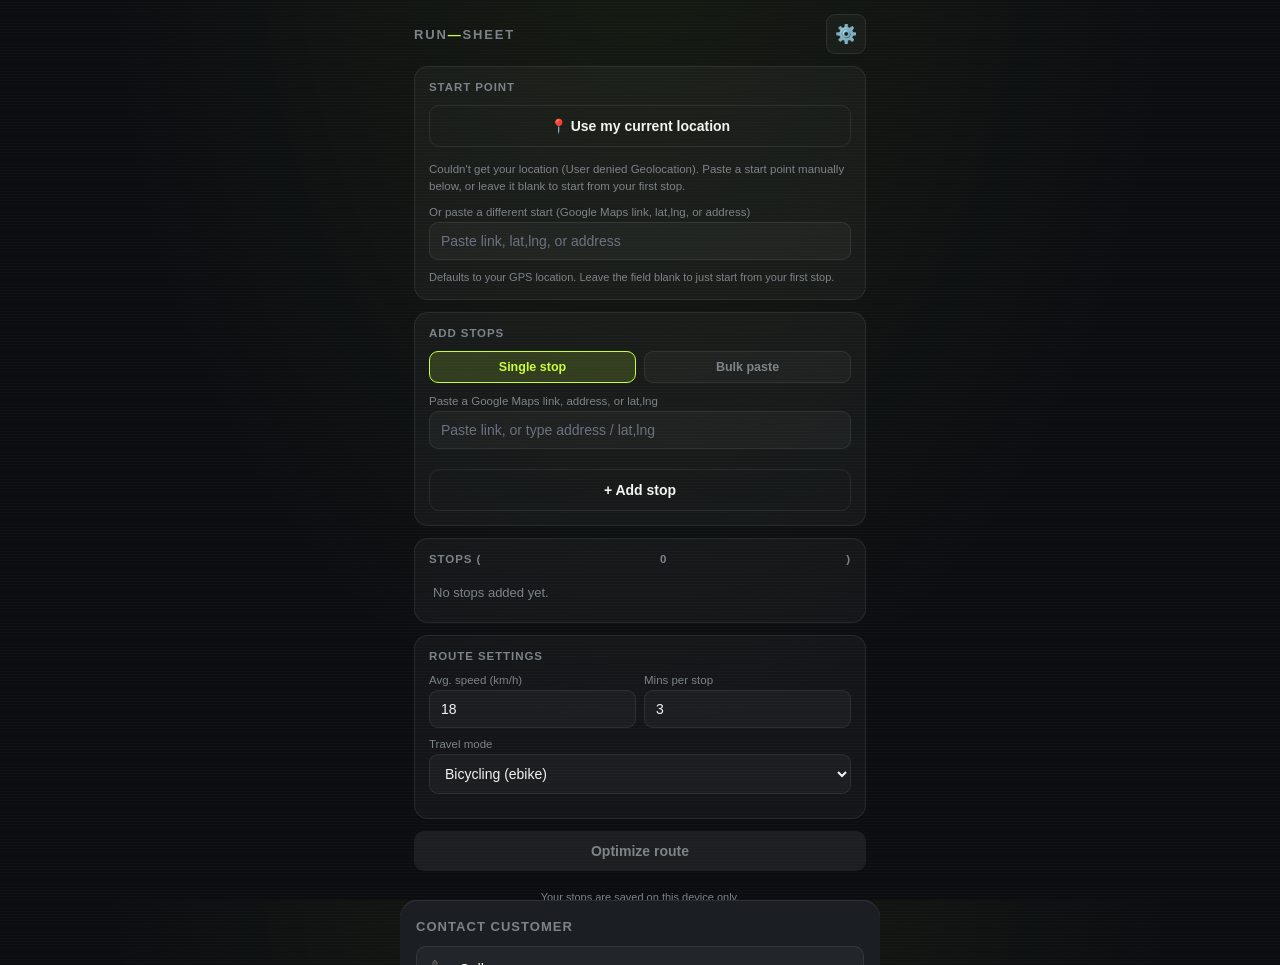
==== index.html @ f0cbb8ed "Runsheet PWA: courier route optimizer with HUD and mascot" ====
<!DOCTYPE html>
<html lang="en">
<head>
<meta charset="UTF-8">
<meta name="viewport" content="width=device-width, initial-scale=1, viewport-fit=cover, maximum-scale=1">
<meta name="mobile-web-app-capable" content="yes">
<meta name="apple-mobile-web-app-capable" content="yes">
<meta name="apple-mobile-web-app-status-bar-style" content="black-translucent">
<meta name="theme-color" content="#0B0D10">
<meta name="description" content="One-stop-at-a-time route app for a solo courier.">
<link rel="manifest" href="manifest.json">
<link rel="icon" href="icons/icon.svg" type="image/svg+xml">
<link rel="apple-touch-icon" href="icons/icon.svg">
<link rel="stylesheet" href="css/style.css">
<title>Runsheet</title>
</head>
<body>
<div id="app">

  <!-- =================== SETUP VIEW =================== -->
  <div id="setupView">
    <div class="topbar">
      <div class="wordmark">RUN<b>—</b>SHEET</div>
      <div class="top-icons">
        <button class="icon-btn" id="settingsBtn" title="Settings">⚙️</button>
      </div>
    </div>

    <div class="card">
      <h2>Start point</h2>
      <button class="btn btn-ghost" id="gpsBtn" style="margin-bottom:8px;">📍 Use my current location</button>
      <div id="depotGpsStatus"></div>
      <div class="field" style="margin-top:10px;">
        <label>Or paste a different start (Google Maps link, lat,lng, or address)</label>
        <input type="text" id="depotInput" placeholder="Paste link, lat,lng, or address" autocomplete="off">
      </div>
      <div id="depotDetectStatus"></div>
      <div class="hint">Defaults to your GPS location. Leave the field blank to just start from your first stop.</div>
    </div>

    <div class="card">
      <h2>Add stops</h2>
      <div class="mode-toggle">
        <button class="active" id="modeSingleBtn">Single stop</button>
        <button id="modeBulkBtn">Bulk paste</button>
      </div>

      <div id="singleAddWrap">
        <div class="field">
          <label>Paste a Google Maps link, address, or lat,lng</label>
          <input type="text" id="stopInput" placeholder="Paste link, or type address / lat,lng" autocomplete="off">
        </div>
        <div id="stopDetectStatus"></div>
        <div class="field" id="nameFieldWrap" style="display:none;">
          <label>Label</label>
          <input type="text" id="nameInput" placeholder="e.g. Kfar Saba — Herzl 12">
        </div>
        <div class="field" id="extraFieldsWrap" style="display:none;">
          <label>Delivery notes (optional)</label>
          <input type="text" id="notesInput" placeholder="e.g. Gate code #4471">
          <div class="row" style="margin-top:8px;">
            <div><label>Phone (optional)</label><input type="tel" id="phoneInput" placeholder="05x-xxxxxxx"></div>
            <div><label>COD amount (optional)</label><input type="number" id="codInput" placeholder="₪"></div>
          </div>
        </div>
        <button class="btn btn-ghost" id="addBtn" style="margin-top:10px;" disabled>+ Add stop</button>
      </div>

      <div id="bulkAddWrap" style="display:none;">
        <div class="field">
          <label>Paste one stop per line — links, addresses, and lat,lng can be mixed</label>
          <textarea id="bulkInput" placeholder="Kfar Saba, Herzl 12&#10;32.1847, 34.8709&#10;https://maps.google.com/..."></textarea>
        </div>
        <button class="btn btn-ghost" id="bulkParseBtn">Parse &amp; add all</button>
        <div id="bulkStatus" class="hint"></div>
      </div>
    </div>

    <div class="card">
      <h2>Stops (<span id="stopCountLabel">0</span>)</h2>
      <ul class="stop-list" id="stopList"></ul>
    </div>

    <div class="card">
      <h2>Route settings</h2>
      <div class="row">
        <div class="field"><label>Avg. speed (km/h)</label><input type="number" id="speedInput" min="1"></div>
        <div class="field"><label>Mins per stop</label><input type="number" id="dwellInput" min="0"></div>
      </div>
      <div class="field">
        <label>Travel mode</label>
        <select id="modeInput">
          <option value="bicycling">Bicycling (ebike)</option>
          <option value="driving">Driving</option>
          <option value="walking">Walking</option>
        </select>
      </div>
    </div>

    <button class="btn btn-primary" id="optimizeBtn" disabled>Optimize route</button>
    <div id="optimizeStatus" class="hint" style="text-align:center;"></div>

    <div id="resultsWrap"></div>

    <button class="btn btn-teal" id="startRouteBtn" style="margin-top:6px; display:none;">▶ Start route</button>

    <div class="footer-note">Your stops are saved on this device only.<br><b>To install:</b> open this page in Chrome on your phone → menu ⋮ → "Add to Home screen."</div>
  </div>

  <!-- =================== HUD VIEW =================== -->
  <div id="hudView" style="display:none;">
    <div class="topbar">
      <div class="wordmark">RUN<b>—</b>SHEET</div>
      <div class="top-icons">
        <button class="icon-btn" id="backToSetupBtn" title="Back to stop list">☰</button>
        <button class="icon-btn" id="sunToggle" title="Sunlight mode">☀️</button>
        <button class="icon-btn" id="undoIconBtn" title="Undo" style="opacity:0.35;" disabled>↩︎</button>
      </div>
    </div>

    <div class="stat-strip">
      <span>Today: <b id="statKm">0.0 km</b></span>
      <span>Delivered: <b id="statDone">0</b></span>
      <span class="earnings-toggle" id="earningsToggle">💰 tap for earnings</span>
    </div>

    <div class="ring-wrap">
      <svg viewBox="0 0 100 100"><circle class="ring-track" cx="50" cy="50" r="44"></circle><circle class="ring-fill" id="ringFill" cx="50" cy="50" r="44" stroke-dasharray="276.5" stroke-dashoffset="276.5"></circle></svg>
      <div class="ring-center"><div class="ring-num" id="ringNum">1</div><div class="ring-sub" id="ringSub">of 6</div></div>
    </div>

    <div class="stop-card" id="stopCard">
      <div class="swipe-hint right" id="swipeRight"></div>
      <div class="swipe-hint left" id="swipeLeft"></div>
      <div class="stop-eyebrow" id="stopEyebrow">NEXT STOP</div>
      <div class="stop-name" id="stopName">—</div>
      <div class="stop-notes" id="stopNotes"></div>
      <div id="codBadgeWrap"></div>
      <button class="price-chip" id="priceChip">💰 ₪<span id="priceVal">0</span> <span class="edit-hint">tap to edit</span></button>
      <div class="chips"><div class="chip">📍 <b id="chipDist">—</b></div><div class="chip">⏱ <b id="chipEta">—</b></div></div>

      <button class="btn btn-nav" id="navBtn" style="width:100%; margin-top:12px; flex-direction:row; gap:6px; padding:14px; display:flex; align-items:center; justify-content:center; border:none; border-radius:14px; font-weight:700; cursor:pointer;"><span class="icon">↗</span>Navigate</button>

      <div class="mini-actions" id="miniActions" style="margin-top:10px;"></div>

      <button class="mini-btn photo-btn" id="photoBtn" style="width:100%; margin-top:8px; flex-direction:row; gap:6px;">
        <span class="ic">📷</span><span id="photoLabel">Add delivery photo</span>
      </button>
      <input type="file" accept="image/*" capture="environment" id="photoInput" style="display:none;">

      <div class="actions">
        <button class="btn action-btn btn-nav" id="doneBtn"><span class="icon">✓</span>Done</button>
        <button class="btn action-btn btn-fail" id="failBtn"><span class="icon">⚠</span>Issue</button>
      </div>
    </div>

    <div class="undo-strip"><button class="undo-btn" id="undoBtn">↩ Undo last action</button></div>

    <div class="mascot-wrap" id="mascotWrap">
      <div class="nameplate">RUNSHEET <span id="mascotLevel">lv-1</span><div class="hp-bar"><div class="hp-fill" id="mascotHpFill" style="width:0%;"></div></div></div>
      <div class="mascot-msg" id="mascotMsg"></div>
      <div class="mascot-char" id="mascotCharWrap">
        <svg class="mascot-svg" viewBox="0 0 140 90" width="108" height="70">
          <g class="mascot-body idle" id="mascotBody">
            <ellipse cx="60" cy="76" rx="26" ry="4" fill="rgba(0,0,0,0.35)"></ellipse>
            <path d="M42 40 L36 72 L84 72 L78 40 Q60 34 42 40 Z" fill="var(--hi)" stroke="rgba(0,0,0,0.15)"></path>
            <path d="M60 34 L78 40 L84 72 L60 72 Z" fill="#000" opacity="0.38"></path>
            <path d="M48 38 L44 52 L76 52 L72 38 Q60 33 48 38 Z" fill="#3E4A3A"></path>
            <path d="M60 33 L72 38 L76 52 L60 52 Z" fill="#000" opacity="0.4"></path>
            <rect x="42" y="51" width="36" height="6" rx="2" fill="#6B4226"></rect>
            <rect x="56" y="51" width="8" height="6" rx="1.5" fill="#8a5a34"></rect>
            <rect x="30" y="42" width="10" height="16" rx="4" fill="#2E332F"></rect>
            <rect x="80" y="42" width="10" height="16" rx="4" fill="#2E332F"></rect>
            <circle cx="35" cy="60" r="4.5" fill="#E8B692"></circle>
            <circle cx="85" cy="60" r="4.5" fill="#E8B692"></circle>
            <rect x="55" y="33" width="10" height="9" fill="#E8B692"></rect>
            <circle cx="60" cy="24" r="16" fill="#E8B692"></circle>
            <path d="M60 8 A16 16 0 0 1 60 40 Z" fill="#000" opacity="0.35"></path>
            <path d="M42 22 Q40 7 60 6.5 Q80 7 78 22 L78 34 Q74 25 70 34 L70 25 Q60 29 50 25 L50 34 Q46 25 42 34 Z" fill="#B5591F"></path>
            <path d="M60 6.5 Q80 7 78 22 L78 34 Q74 25 70 34 L70 25 Q60 29 60 27 Z" fill="#000" opacity="0.4"></path>
            <path d="M48 13 Q60 9 72 13 L70 17 Q60 14 50 17 Z" fill="#B5591F"></path>
            <path d="M43 12 Q60 -2 77 12 L74 17 Q60 8 46 17 Z" fill="#3E4A3A" stroke="#2A332C" stroke-width="0.5"></path>
            <path d="M60 -2 Q77 12 74 17 L60 8 Z" fill="#000" opacity="0.42"></path>
            <path d="M60 20 L69 19 L69 27 L60 26 Z" fill="#1A1A1A"></path>
            <rect x="59" y="20" width="12" height="2" fill="#1A1A1A" transform="rotate(-4 59 20)"></rect>
            <circle cx="54" cy="24" r="2.2" fill="#2A2A2A"></circle>
            <path id="mascotMouth" d="M53 31 Q60 35 67 31" stroke="#8a4a3a" stroke-width="2" fill="none" stroke-linecap="round"></path>
          </g>
          <g class="scythe" id="scytheGroup">
            <line x1="85" y1="65" x2="102" y2="12" stroke="#3E2A1A" stroke-width="3" stroke-linecap="round"></line>
            <line x1="85" y1="65" x2="102" y2="12" stroke="#5A3E26" stroke-width="1.2" stroke-linecap="round"></line>
            <path d="M102 12 Q132 2 126 30 Q120 44 104 34 Q96 29 98 20 Q99 15 102 12 Z" fill="#C7CFD3" stroke="#5C6469" stroke-width="1.2"></path>
            <path d="M104 34 Q120 44 126 30 Q129 20 122 10" fill="none" stroke="#8A9299" stroke-width="1"></path>
            <circle cx="101" cy="15" r="2.6" fill="#8a1f1f" stroke="#5c1313" stroke-width="0.8"></circle>
          </g>
          <g class="enemy" id="enemyGroup">
            <ellipse cx="114" cy="66" rx="10" ry="3" fill="rgba(0,0,0,0.3)"></ellipse>
            <circle cx="114" cy="56" r="10" fill="#5A7D4B"></circle>
            <path d="M107 49 L110 44 L112 50 Z" fill="#5A7D4B"></path>
            <path d="M116 50 L120 44 L118 51 Z" fill="#5A7D4B"></path>
            <circle cx="111" cy="55" r="1.6" fill="#1A1A1A" id="enemyEye1"></circle>
            <circle cx="117" cy="55" r="1.6" fill="#1A1A1A" id="enemyEye2"></circle>
            <path d="M110 60 Q114 58 118 60" stroke="#1A1A1A" stroke-width="1.4" fill="none" stroke-linecap="round" id="enemyMouth"></path>
            <g id="enemyXEyes" style="opacity:0;">
              <line x1="108.5" y1="53" x2="112.5" y2="57" stroke="#1A1A1A" stroke-width="1.3"></line>
              <line x1="112.5" y1="53" x2="108.5" y2="57" stroke="#1A1A1A" stroke-width="1.3"></line>
              <line x1="114.5" y1="53" x2="118.5" y2="57" stroke="#1A1A1A" stroke-width="1.3"></line>
              <line x1="118.5" y1="53" x2="114.5" y2="57" stroke="#1A1A1A" stroke-width="1.3"></line>
            </g>
          </g>
        </svg>
      </div>
    </div>

    <div class="done-screen" id="doneScreen">
      <div class="big">🏁 Route complete</div>
      <div class="sub" id="doneSub"></div>
      <button class="btn btn-primary" id="newRouteBtn">Start a new route</button>
    </div>

    <div class="upnext" id="upnextWrap"><div class="upnext-head">Up next</div><div class="upnext-list" id="upnextList"></div></div>
    <div class="attention" id="attentionWrap" style="display:none;"><div class="attention-head">⚠ Needs attention</div><div id="attentionList"></div></div>
  </div>

</div>

<!-- ============ shared bottom sheets ============ -->
<div class="sheet-overlay" id="sheetOverlay"></div>

<div class="sheet" id="settingsSheet">
  <h3>Settings</h3>
  <div class="field">
    <label>OpenRouteService API key</label>
    <input type="password" id="orsKeyInput" placeholder="Paste your ORS API key" autocomplete="off">
    <div class="hint">Stored only in this browser (localStorage) — never uploaded anywhere by this app. Needed for address geocoding, route optimization, and accurate distances/ETAs. Without it, the app falls back to link/lat,lng parsing and straight-line estimates. Get a free key at openrouteservice.org.</div>
  </div>
  <div class="field">
    <label>Navigate button opens</label>
    <select id="navAppInput"><option value="google">Google Maps</option><option value="waze">Waze</option></select>
  </div>
  <div class="field">
    <label>Skip reasons (comma-separated)</label>
    <input type="text" id="reasonsInput" placeholder="No answer, Wrong address, Refused, Gate locked">
  </div>
  <button class="sheet-save" id="settingsSaveBtn">Save settings</button>
  <button class="reason-opt" id="clearAllBtn" style="color:var(--coral);">Clear all stops &amp; route data</button>
  <button class="sheet-cancel" id="settingsCancelBtn">Close</button>
</div>

<div class="sheet" id="stopEditSheet">
  <h3>Edit stop</h3>
  <div class="field"><label>Label</label><input type="text" id="editNameInput"></div>
  <div class="field"><label>Delivery notes</label><input type="text" id="editNotesInput" placeholder="e.g. Gate code #4471"></div>
  <div class="row">
    <div class="field"><label>Phone</label><input type="tel" id="editPhoneInput" placeholder="05x-xxxxxxx"></div>
    <div class="field"><label>COD amount</label><input type="number" id="editCodInput" placeholder="₪"></div>
  </div>
  <button class="sheet-save" id="editStopSaveBtn">Save</button>
  <button class="reason-opt" id="editStopDeleteBtn" style="color:var(--coral);">Remove this stop</button>
  <button class="sheet-cancel" id="editStopCancelBtn">Cancel</button>
</div>

<div class="sheet" id="priceSheet">
  <h3>Price for this delivery</h3>
  <input type="number" class="price-input" id="priceInputField" inputmode="decimal">
  <button class="sheet-save" id="priceSave">Save — applies to future stops too</button>
  <button class="sheet-cancel" id="priceCancel">Cancel</button>
</div>

<div class="sheet" id="reasonSheet">
  <h3>What happened at this stop?</h3>
  <div id="reasonOptsWrap"></div>
  <button class="sheet-cancel" id="sheetCancel">Cancel</button>
</div>

<div class="sheet" id="contactSheet">
  <h3 id="contactSheetTitle">Contact customer</h3>
  <a class="contact-opt" id="contactCall" href="tel:"><span>📞</span> Call</a>
  <button class="contact-opt" id="contactWhatsapp"><span>💬</span> Message on WhatsApp</button>
  <button class="sheet-cancel" id="contactCancel">Cancel</button>
</div>

<script src="js/storage.js"></script>
<script src="js/geo.js"></script>
<script src="js/optimizer.js"></script>
<script src="js/setup.js"></script>
<script src="js/hud.js"></script>
<script src="js/app.js"></script>
</body>
</html>
---- css/style.css ----
:root{
  --bg:#0B0D10; --panel:rgba(255,255,255,0.035); --panel-line:rgba(255,255,255,0.08);
  --panel-solid:#1B1F24;
  --hi:#C6FF3D; --hi-dim:rgba(198,255,61,0.15); --teal:#3DE0C8; --coral:#FF6B5C;
  --amber:#FFB020; --text:#F2F4F0; --text-dim:#7C8389;
}
body.sun{
  --bg:#F4F1E8; --panel:#FFFFFF; --panel-line:#D8D3C4; --panel-solid:#FFFFFF;
  --text:#15170F; --text-dim:#54594A; --hi:#5C8A00; --teal:#0E7D68; --coral:#C23B2E; --amber:#B5730A;
}
*{box-sizing:border-box; -webkit-tap-highlight-color:transparent;}
html,body{height:100%;}
body{
  margin:0; background:var(--bg); color:var(--text);
  font-family:-apple-system,BlinkMacSystemFont,'Segoe UI',Roboto,sans-serif;
  -webkit-font-smoothing:antialiased;
  background-image:
    radial-gradient(ellipse at 50% -10%, rgba(198,255,61,0.06), transparent 60%),
    repeating-linear-gradient(0deg, rgba(255,255,255,0.015) 0px, rgba(255,255,255,0.015) 1px, transparent 1px, transparent 3px);
  transition:background .25s,color .25s;
}
body.sun{ background-image:none; }
#app{max-width:480px; margin:0 auto; padding:14px 14px 40px; min-height:100dvh;}
.mono{font-variant-numeric:tabular-nums; font-family:'SFMono-Regular',Menlo,Consolas,monospace;}

/* ---------- shared topbar ---------- */
.topbar{display:flex; justify-content:space-between; align-items:center; margin-bottom:12px;}
.wordmark{font-size:13px; font-weight:700; letter-spacing:.14em; color:var(--text-dim);}
.wordmark b{color:var(--hi);}
.top-icons{display:flex; gap:8px;}
.icon-btn{
  width:40px; height:40px; border-radius:9px; border:1px solid var(--panel-line); background:var(--panel);
  display:flex; align-items:center; justify-content:center; font-size:18px; cursor:pointer; color:var(--text);
}
.icon-btn.active{background:var(--hi-dim); border-color:var(--hi); color:var(--hi);}

/* ---------- setup view: cards / forms ---------- */
.card{
  background:var(--panel); border:1px solid var(--panel-line); border-radius:14px;
  padding:14px; margin-bottom:12px;
}
.card h2{
  font-size:11.5px; font-weight:700; text-transform:uppercase; letter-spacing:.08em;
  color:var(--text-dim); margin:0 0 12px; display:flex; justify-content:space-between; align-items:center;
}
.card h2 .h2-note{text-transform:none; font-weight:400; color:var(--text-dim); font-size:11px;}
label{display:block; font-size:11.5px; color:var(--text-dim); margin-bottom:4px;}
input[type=text],input[type=number],input[type=tel],input[type=password],textarea,select{
  width:100%; background:rgba(128,128,128,0.08); border:1px solid var(--panel-line);
  color:var(--text); border-radius:9px; padding:10px 11px; font-size:14px;
  font-family:inherit;
}
textarea{resize:vertical; min-height:80px; line-height:1.5;}
input:focus,select:focus,textarea:focus{outline:none; border-color:var(--hi);}
input::placeholder,textarea::placeholder{color:#6b7280;}
.row{display:flex; gap:8px;}
.row > div{flex:1;}
.field{margin-bottom:10px;}
.hint{font-size:11px; color:var(--text-dim); margin-top:5px; line-height:1.45;}
.err-text{font-size:11.5px; color:var(--coral); margin-top:5px;}
.ok-text{font-size:12px; color:var(--teal); margin-top:6px; font-weight:500;}
.warn-text{font-size:11.5px; color:var(--text-dim); margin-top:6px; line-height:1.5;}
.warn-text a{color:var(--hi);}
.checkbox-row{display:flex; align-items:center; gap:8px; margin-bottom:8px; font-size:13px;}
.checkbox-row input{width:auto;}

.btn{
  display:inline-flex; align-items:center; justify-content:center; gap:6px;
  border:none; border-radius:10px; padding:12px 16px; font-size:14px; font-weight:700;
  font-family:inherit; cursor:pointer; width:100%;
}
.btn-primary{background:var(--hi); color:#101410;}
.btn-primary:disabled{background:rgba(128,128,128,0.15); color:var(--text-dim); cursor:not-allowed;}
.btn-ghost{background:transparent; border:1px solid var(--panel-line); color:var(--text);}
.btn-teal{background:var(--teal); color:#07211c;}
.btn-sm{padding:9px 12px; font-size:12.5px; width:auto;}
.link-btn{
  font-size:12px; color:var(--text-dim); background:none; border:none;
  cursor:pointer; text-decoration:underline; padding:0; font-family:inherit;
}

.mode-toggle{display:flex; gap:8px; margin-bottom:12px;}
.mode-toggle button{
  flex:1; background:rgba(128,128,128,0.08); border:1px solid var(--panel-line); color:var(--text-dim);
  border-radius:9px; padding:8px; font-size:12.5px; font-weight:600; cursor:pointer;
}
.mode-toggle button.active{background:var(--hi-dim); border-color:var(--hi); color:var(--hi);}

.stop-list{list-style:none; margin:0; padding:0; position:relative;}
.stop-item{
  position:relative; height:64px; box-sizing:border-box; overflow:hidden;
  background:var(--panel-solid); border:1px solid var(--panel-line); border-radius:10px;
  display:flex; align-items:center; gap:10px; padding:10px 10px; margin-bottom:8px;
}
.stop-item.dragging{ z-index:10; box-shadow:0 10px 24px rgba(0,0,0,0.5); border-color:var(--hi); }
.stop-item.skipped{ border-left:3px solid var(--amber); }
.badge{
  width:24px; height:24px; border-radius:50%; background:rgba(128,128,128,0.15);
  display:flex; align-items:center; justify-content:center;
  font-size:11px; font-weight:700; color:var(--text-dim); flex-shrink:0;
}
.badge.start{background:var(--teal); color:#07211c;}
.stop-name{font-size:13.5px; font-weight:600; white-space:nowrap; overflow:hidden; text-overflow:ellipsis;}
.stop-coord{font-size:11px; color:var(--text-dim); margin-top:1px; white-space:nowrap; overflow:hidden; text-overflow:ellipsis;}
.flag-cod{font-weight:700; color:var(--amber);}
.stop-meta{flex:1; min-width:0;}
.stop-actions{display:flex; align-items:center; gap:2px; flex-shrink:0;}
.icon-mini-btn{background:none; border:none; color:var(--text-dim); cursor:pointer; font-size:15px; padding:4px 6px;}
.icon-mini-btn:active{color:var(--hi);}
.handle{
  width:30px; height:40px; flex-shrink:0; display:flex; align-items:center; justify-content:center;
  cursor:grab; touch-action:none; border-radius:8px; color:var(--text-dim);
}
.handle:active{background:rgba(255,255,255,0.06);}
.handle svg{width:16px; height:16px;}
.empty{color:var(--text-dim); font-size:13px; padding:8px 4px;}

.stop-edit{
  background:rgba(128,128,128,0.06); border:1px dashed var(--panel-line); border-radius:10px;
  padding:10px; margin:-2px 0 8px;
}

.stats{display:flex; gap:8px; margin-bottom:12px;}
.stat{
  flex:1; background:var(--panel); border:1px solid var(--panel-line); border-radius:12px;
  padding:11px; text-align:center;
}
.stat .num{font-weight:700; font-size:18px; color:var(--hi);}
.stat .lbl{font-size:10px; color:var(--text-dim); text-transform:uppercase; letter-spacing:.06em; margin-top:2px;}

.leg-list{list-style:none; margin:0; padding:0; font-size:12.5px;}
.leg-list li{display:flex; justify-content:space-between; padding:7px 2px; border-bottom:1px dashed var(--panel-line); color:var(--text-dim);}
.leg-list li:last-child{border-bottom:none;}
.leg-list b{color:var(--text); font-weight:500;}
.leg-list .km{color:var(--teal); font-variant-numeric:tabular-nums;}
.leg-list li.skipped-leg .flag.pending{margin-left:6px;}

.footer-note{font-size:11px; color:var(--text-dim); text-align:center; margin-top:18px; line-height:1.6;}
.footer-note b{color:var(--text);}

/* ---------- bottom sheets (settings / reason / contact / price / stop-edit) ---------- */
.sheet-overlay{
  position:fixed; inset:0; background:rgba(0,0,0,0.5); opacity:0; pointer-events:none; transition:opacity .2s; z-index:20;
}
.sheet-overlay.show{opacity:1; pointer-events:auto;}
.sheet{
  position:fixed; left:0; right:0; bottom:0; background:var(--panel-solid); border-top:1px solid var(--panel-line);
  border-radius:18px 18px 0 0; padding:18px 16px 26px; transform:translateY(100%); transition:transform .25s ease; z-index:21;
  max-width:480px; margin:0 auto; max-height:82vh; overflow-y:auto;
}
.sheet.show{transform:translateY(0);}
.sheet h3{font-size:13px; text-transform:uppercase; letter-spacing:.08em; color:var(--text-dim); margin:0 0 12px;}
.reason-opt{
  width:100%; text-align:left; background:rgba(128,128,128,0.08); border:1px solid var(--panel-line); color:var(--text);
  border-radius:10px; padding:13px 14px; margin-bottom:8px; font-size:14.5px; font-weight:500; cursor:pointer;
}
.sheet-cancel{width:100%; text-align:center; background:none; border:none; color:var(--text-dim); padding:10px; font-size:13.5px; cursor:pointer;}
.sheet-save{
  width:100%; background:var(--hi); color:#101410; border:none; border-radius:10px; padding:13px; font-size:15px;
  font-weight:700; margin-bottom:8px; cursor:pointer;
}
.contact-opt{
  display:flex; align-items:center; gap:10px; width:100%; text-align:left;
  background:rgba(128,128,128,0.08); border:1px solid var(--panel-line); color:var(--text);
  border-radius:10px; padding:13px 14px; margin-bottom:8px; font-size:14.5px; font-weight:500; cursor:pointer;
  text-decoration:none;
}
.contact-opt.disabled{opacity:0.35; pointer-events:none;}

/* ---------- HUD view ---------- */
.stat-strip{
  display:flex; justify-content:center; gap:14px; font-size:12px; color:var(--text-dim);
  background:var(--panel); border:1px solid var(--panel-line); border-radius:10px; padding:8px; margin-bottom:12px;
  font-variant-numeric:tabular-nums;
}
.stat-strip b{color:var(--text); font-weight:700;}
.earnings-toggle{cursor:pointer; text-decoration:underline;}

.ring-wrap{position:relative; width:132px; height:132px; margin:2px auto 12px;}
.ring-wrap svg{width:100%; height:100%; transform:rotate(-90deg);}
.ring-track{fill:none; stroke:rgba(128,128,128,0.15); stroke-width:8;}
.ring-fill{fill:none; stroke:var(--hi); stroke-width:8; stroke-linecap:round; filter:drop-shadow(0 0 6px rgba(198,255,61,0.5)); transition:stroke-dashoffset .5s ease;}
.ring-center{position:absolute; inset:0; display:flex; flex-direction:column; align-items:center; justify-content:center;}
.ring-num{font-size:34px; font-weight:700; line-height:1;}
.ring-sub{font-size:10px; color:var(--text-dim); letter-spacing:.1em; margin-top:3px; text-transform:uppercase;}

.stop-card{
  background:var(--panel); border:1px solid var(--panel-line); border-radius:16px;
  padding:16px; position:relative; touch-action:pan-y;
}
.swipe-hint{position:absolute; inset:0; border-radius:16px; opacity:0; pointer-events:none; transition:opacity .1s;}
.swipe-hint.right{background:linear-gradient(90deg, rgba(198,255,61,0.18), transparent 60%);}
.swipe-hint.left{background:linear-gradient(270deg, rgba(255,107,92,0.18), transparent 60%);}

.stop-eyebrow{font-size:10.5px; color:var(--hi); letter-spacing:.12em; text-transform:uppercase; font-weight:700; margin-bottom:6px;}
.stop-name{font-size:20px; font-weight:700; line-height:1.25;}
.stop-notes{font-size:12.5px; color:var(--text-dim); margin-top:4px;}
.cod-badge{
  display:inline-flex; align-items:center; gap:5px; background:rgba(255,176,32,0.15); color:var(--amber);
  border:1px solid rgba(255,176,32,0.35); border-radius:7px; padding:3px 8px; font-size:11.5px; font-weight:700;
  margin-top:8px;
}
.price-chip{
  display:inline-flex; align-items:center; gap:6px; background:rgba(255,176,32,0.12); color:var(--amber);
  border:1px solid rgba(255,176,32,0.35); border-radius:8px; padding:6px 10px; font-size:13px; font-weight:700;
  margin-top:8px; cursor:pointer;
}
.price-chip .edit-hint{font-size:10px; font-weight:500; color:var(--text-dim);}
.price-input{
  width:100%; background:rgba(128,128,128,0.08); border:1px solid var(--panel-line); color:var(--text);
  border-radius:10px; padding:13px 14px; font-size:20px; font-weight:700; margin-bottom:12px; text-align:center;
}
.chips{display:flex; gap:8px; margin-top:12px;}
.chip{background:rgba(128,128,128,0.1); border:1px solid var(--panel-line); border-radius:8px; padding:6px 10px; font-size:12px; color:var(--text-dim);}
.chip b{color:var(--text); font-weight:600;}

.mini-actions{display:flex; gap:8px; margin-top:14px;}
.mini-btn{
  flex:1; background:var(--panel); border:1px solid var(--panel-line); color:var(--text);
  border-radius:10px; padding:10px 4px; font-size:11.5px; font-weight:600; text-align:center;
  display:flex; flex-direction:column; align-items:center; gap:3px; cursor:pointer; text-decoration:none;
}
.mini-btn .ic{font-size:16px;}
.mini-btn.disabled{opacity:0.35; pointer-events:none;}
.photo-btn.attached{background:var(--hi-dim); border-color:var(--hi); color:var(--hi);}

.actions{display:flex; gap:10px; margin-top:14px;}
.btn.action-btn{flex:1; border:none; border-radius:14px; padding:16px 8px; font-size:14.5px; font-weight:700; display:flex; flex-direction:column; align-items:center; gap:3px; cursor:pointer; width:auto;}
.btn.action-btn .icon{font-size:19px;}
.btn-nav{background:var(--hi); color:#101410;}
.btn-fail{background:rgba(255,107,92,0.15); color:var(--coral); border:1px solid rgba(255,107,92,0.4);}

.undo-strip{display:flex; justify-content:center; margin-top:8px;}
.undo-btn{
  font-size:15px; font-weight:600; color:var(--text-dim); background:none; border:none; text-decoration:underline;
  padding:10px 16px; cursor:pointer; opacity:0; transition:opacity .2s; pointer-events:none;
}
.undo-btn.show{opacity:1; pointer-events:auto;}

.mascot-wrap{display:flex; flex-direction:column; align-items:center; gap:4px; padding:14px 4px 4px; min-height:150px;}
.mascot-msg{font-size:14px; font-weight:700; opacity:0; transition:opacity .25s ease; min-height:18px; text-align:center;}
.mascot-msg.show{opacity:1;}
.mascot-msg.happy-text{color:var(--hi);} .mascot-msg.sad-text{color:var(--coral);}
.mascot-char{position:relative; overflow:visible;}
.nameplate{text-align:center; font-size:10px; font-weight:700; color:var(--hi); letter-spacing:.06em;}
.nameplate .hp-bar{width:44px; height:4px; background:rgba(128,128,128,0.25); border-radius:2px; margin:2px auto 0; overflow:hidden;}
.nameplate .hp-fill{height:100%; background:var(--hi); transition:width .4s;}
.spark{position:absolute; pointer-events:none; font-size:13px; opacity:0; animation:sparkUp .7s ease-out forwards;}
@keyframes sparkUp{0%{opacity:1; transform:translate(0,0) scale(.6);}100%{opacity:0; transform:translate(var(--dx),-34px) scale(1.1);}}
.mascot-body{transform-origin:60px 70px;}
.mascot-body.idle{animation:idleBob 2.6s ease-in-out infinite;}
.mascot-body.happy{animation:happyHop .5s ease-out 2;}
.mascot-body.sad{animation:sadShake .6s ease-out;}
@keyframes idleBob{0%,100%{transform:translateY(0);}50%{transform:translateY(-3px);}}
@keyframes happyHop{0%{transform:translateY(0) rotate(0);}35%{transform:translateY(-14px) rotate(-4deg);}60%{transform:translateY(0) rotate(3deg);}100%{transform:translateY(0) rotate(0);}}
@keyframes sadShake{0%,100%{transform:translateX(0) translateY(0);}20%{transform:translateX(-3px) translateY(3px);}40%{transform:translateX(3px) translateY(4px);}60%{transform:translateX(-2px) translateY(4px);}80%{transform:translateX(2px) translateY(2px);}}
.scythe{transform-origin:85px 65px;} .scythe.swing{animation:scytheSwing .45s ease-out;}
@keyframes scytheSwing{0%{transform:rotate(0);}40%{transform:rotate(-75deg);}70%{transform:rotate(12deg);}100%{transform:rotate(0);}}
.enemy{transform-origin:114px 56px;} .enemy.hit{animation:enemyHit .4s ease-out;}
.enemy.dead{transition:transform .6s ease, opacity .6s ease; transform:rotate(85deg) translate(-3px,10px); opacity:0.45; animation:none;}
@keyframes enemyHit{0%{transform:translate(0,0) rotate(0);}30%{transform:translate(5px,-2px) rotate(8deg);}60%{transform:translate(-3px,1px) rotate(-5deg);}100%{transform:translate(0,0) rotate(0);}}
.dmg-num{position:absolute; font-weight:800; font-size:16px; color:#FF3B3B; text-shadow:0 1px 3px rgba(0,0,0,.85); pointer-events:none; opacity:0; animation:dmgFloat .8s ease-out forwards;}
@keyframes dmgFloat{0%{opacity:1; transform:translateY(0) scale(.7);}20%{transform:translateY(-6px) scale(1.2);}100%{opacity:0; transform:translateY(-32px) scale(1);}}

.upnext{margin-top:14px;}
.upnext-head{font-size:10.5px; color:var(--text-dim); text-transform:uppercase; letter-spacing:.1em; margin-bottom:7px;}
.upnext-list{display:flex; gap:8px; overflow-x:auto; padding-bottom:4px;}
.upnext-item{flex-shrink:0; background:var(--panel); border:1px solid var(--panel-line); border-radius:10px; padding:8px 12px; font-size:11.5px; color:var(--text-dim); white-space:nowrap; position:relative;}
.upnext-item b{color:var(--text); font-weight:600; display:block; font-size:12px;}
.upnext-item .pending-flag{color:var(--amber); font-size:9.5px; font-weight:700; display:block; margin-top:1px;}

.attention{margin-top:12px;}
.attention-head{font-size:10.5px; color:var(--coral); text-transform:uppercase; letter-spacing:.1em; margin-bottom:7px;}
.attention-item{
  display:flex; justify-content:space-between; align-items:center; background:rgba(255,107,92,0.08);
  border:1px solid rgba(255,107,92,0.3); border-radius:9px; padding:9px 11px; margin-bottom:6px; font-size:12.5px;
  cursor:pointer;
}
.attention-item .r{color:var(--coral); font-size:11px;}

.done-screen{display:none; flex-direction:column; align-items:center; text-align:center; padding:30px 0;}
.done-screen .big{font-size:20px; font-weight:700;}
.done-screen .sub{color:var(--text-dim); font-size:13px; margin-top:10px; line-height:1.7;}
.done-screen .btn{margin-top:20px;}

.hidden{display:none !important;}
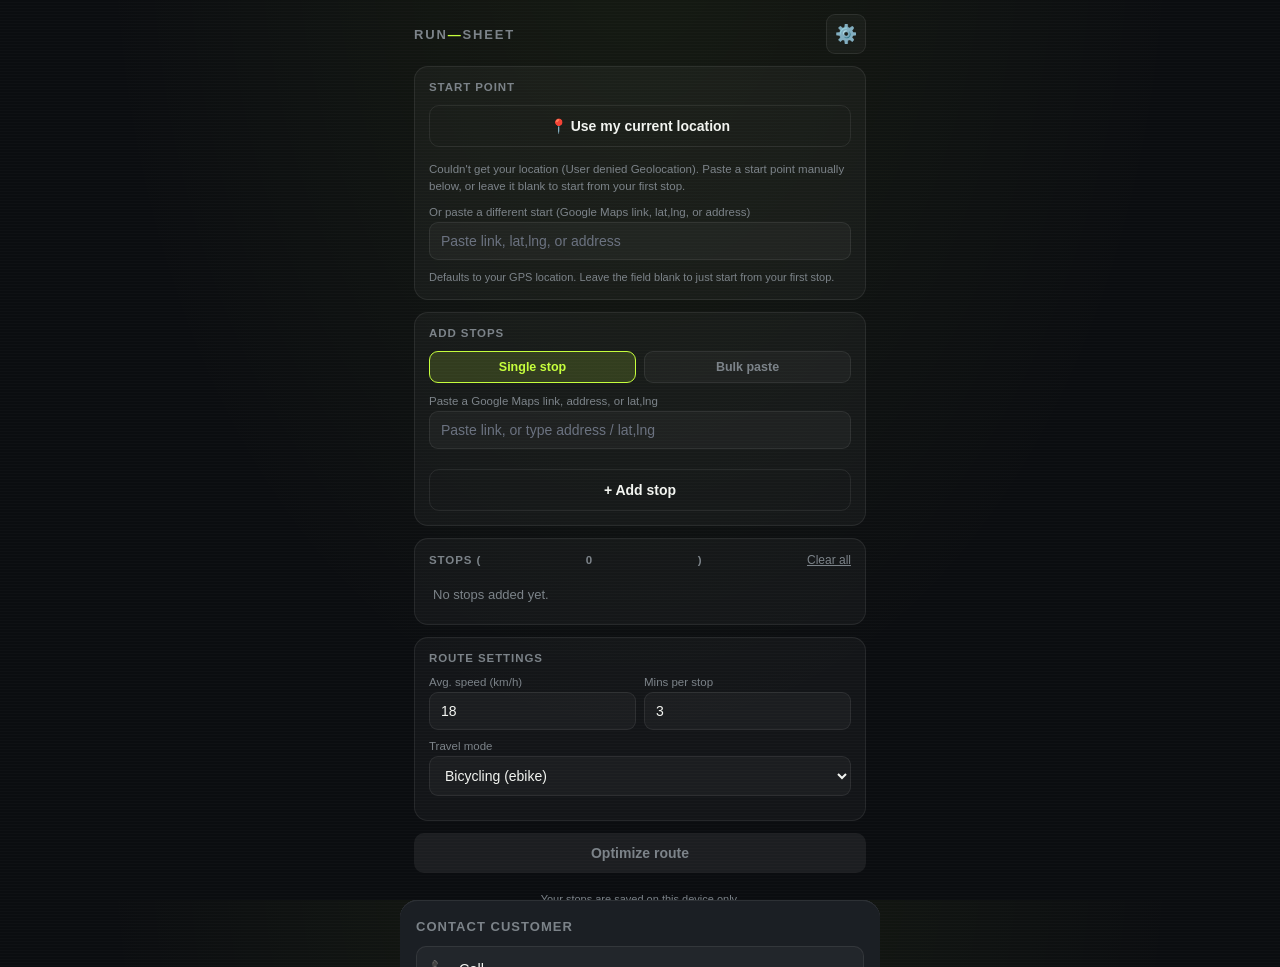
==== commit 62f67ee6: "Bulk-add: always clear textarea after a run + disable button mid-parse (fixes duplicate stops); add " ====
--- a/index.html
+++ b/index.html
@@ -46,9 +46,10 @@
       </div>
 
       <div id="singleAddWrap">
-        <div class="field">
+        <div class="field" style="position:relative;">
           <label>Paste a Google Maps link, address, or lat,lng</label>
           <input type="text" id="stopInput" placeholder="Paste link, or type address / lat,lng" autocomplete="off">
+          <ul class="autocomplete-list" id="autocompleteList" style="display:none;"></ul>
         </div>
         <div id="stopDetectStatus"></div>
         <div class="field" id="nameFieldWrap" style="display:none;">
@@ -77,7 +78,7 @@
     </div>
 
     <div class="card">
-      <h2>Stops (<span id="stopCountLabel">0</span>)</h2>
+      <h2>Stops (<span id="stopCountLabel">0</span>)<button class="link-btn" id="clearStopsBtn" style="text-transform:none;">Clear all</button></h2>
       <ul class="stop-list" id="stopList"></ul>
     </div>
 
--- a/css/style.css
+++ b/css/style.css
@@ -85,6 +85,23 @@
   border-radius:9px; padding:8px; font-size:12.5px; font-weight:600; cursor:pointer;
 }
 .mode-toggle button.active{background:var(--hi-dim); border-color:var(--hi); color:var(--hi);}
+
+.autocomplete-list{
+  list-style:none; margin:0; padding:6px; position:absolute; left:0; right:0; top:100%;
+  z-index:15; background:var(--panel-solid); border:1px solid var(--panel-line); border-radius:10px;
+  box-shadow:0 10px 24px rgba(0,0,0,0.45); max-height:240px; overflow-y:auto;
+}
+.autocomplete-item{
+  display:flex; align-items:center; gap:8px; padding:9px 8px; border-radius:7px;
+  font-size:13px; cursor:pointer;
+}
+.autocomplete-item:active{background:rgba(255,255,255,0.06);}
+.autocomplete-badge{
+  flex-shrink:0; width:16px; height:16px; border-radius:50%; background:rgba(255,176,32,0.18);
+  color:var(--amber); border:1px solid rgba(255,176,32,0.4); font-size:10.5px; font-weight:800;
+  display:flex; align-items:center; justify-content:center;
+}
+.autocomplete-label{flex:1; min-width:0; overflow:hidden; text-overflow:ellipsis; white-space:nowrap;}
 
 .stop-list{list-style:none; margin:0; padding:0; position:relative;}
 .stop-item{
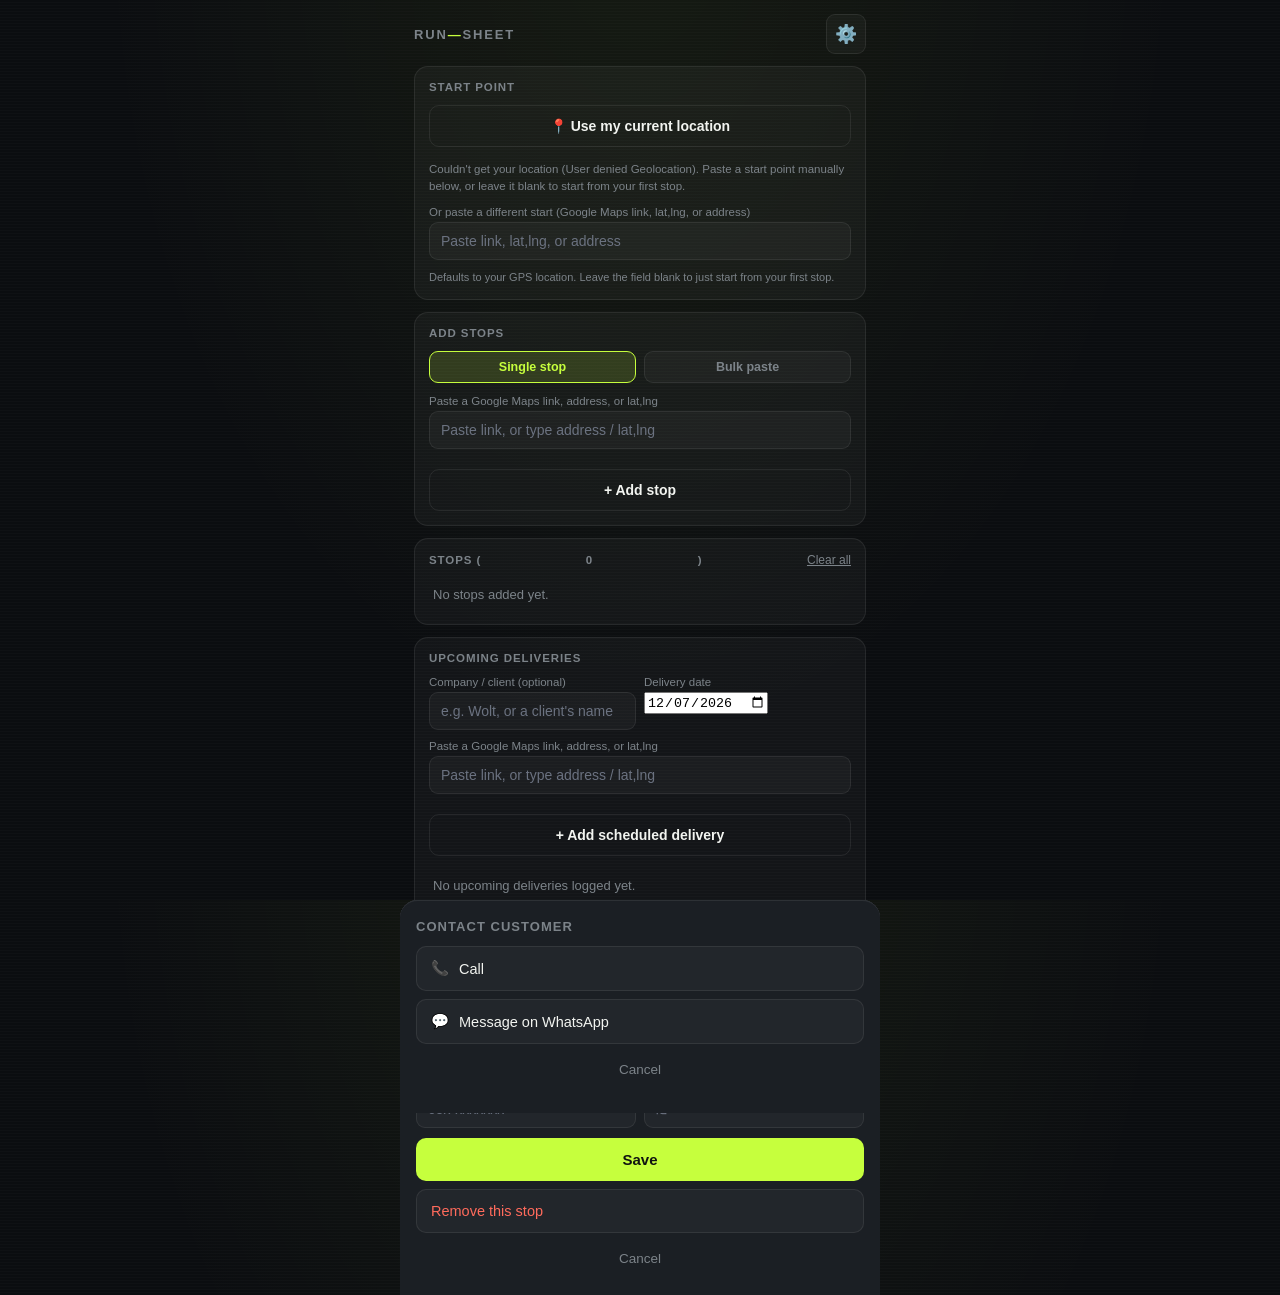
==== commit 71b80766: "Add scheduled future deliveries (company/date, calendar reminder export, promote-to-route) and persi" ====
--- a/index.html
+++ b/index.html
@@ -83,6 +83,31 @@
     </div>
 
     <div class="card">
+      <h2>Upcoming deliveries</h2>
+      <div class="row">
+        <div class="field"><label>Company / client (optional)</label><input type="text" id="schedCompanyInput" placeholder="e.g. Wolt, or a client's name"></div>
+        <div class="field"><label>Delivery date</label><input type="date" id="schedDateInput"></div>
+      </div>
+      <div class="field">
+        <label>Paste a Google Maps link, address, or lat,lng</label>
+        <input type="text" id="schedAddressInput" placeholder="Paste link, or type address / lat,lng" autocomplete="off">
+      </div>
+      <div id="schedDetectStatus"></div>
+      <div class="field" id="schedExtraWrap" style="display:none;">
+        <label>Label</label>
+        <input type="text" id="schedNameInput" placeholder="e.g. Kfar Saba — Herzl 12">
+        <div class="row" style="margin-top:8px;">
+          <div><label>Phone (optional)</label><input type="tel" id="schedPhoneInput" placeholder="05x-xxxxxxx"></div>
+          <div><label>COD amount (optional)</label><input type="number" id="schedCodInput" placeholder="₪"></div>
+        </div>
+        <div class="field" style="margin-top:8px;"><label>Delivery notes (optional)</label><input type="text" id="schedNotesInput"></div>
+      </div>
+      <button class="btn btn-ghost" id="schedAddBtn" style="margin-top:10px;" disabled>+ Add scheduled delivery</button>
+      <ul class="sched-list" id="scheduledList" style="margin-top:14px;"></ul>
+      <div class="hint">Tap 📅 to download a calendar reminder for the evening before (set the time in Settings). Tap → to pull it into today's route once it's due.</div>
+    </div>
+
+    <div class="card">
       <h2>Route settings</h2>
       <div class="row">
         <div class="field"><label>Avg. speed (km/h)</label><input type="number" id="speedInput" min="1"></div>
@@ -161,7 +186,7 @@
       <div class="nameplate">RUNSHEET <span id="mascotLevel">lv-1</span><div class="hp-bar"><div class="hp-fill" id="mascotHpFill" style="width:0%;"></div></div></div>
       <div class="mascot-msg" id="mascotMsg"></div>
       <div class="mascot-char" id="mascotCharWrap">
-        <svg class="mascot-svg" viewBox="0 0 140 90" width="108" height="70">
+        <svg class="mascot-svg" viewBox="0 0 175 100" width="135" height="78">
           <g class="mascot-body idle" id="mascotBody">
             <ellipse cx="60" cy="76" rx="26" ry="4" fill="rgba(0,0,0,0.35)"></ellipse>
             <path d="M42 40 L36 72 L84 72 L78 40 Q60 34 42 40 Z" fill="var(--hi)" stroke="rgba(0,0,0,0.15)"></path>
@@ -188,26 +213,38 @@
             <path id="mascotMouth" d="M53 31 Q60 35 67 31" stroke="#8a4a3a" stroke-width="2" fill="none" stroke-linecap="round"></path>
           </g>
           <g class="scythe" id="scytheGroup">
-            <line x1="85" y1="65" x2="102" y2="12" stroke="#3E2A1A" stroke-width="3" stroke-linecap="round"></line>
-            <line x1="85" y1="65" x2="102" y2="12" stroke="#5A3E26" stroke-width="1.2" stroke-linecap="round"></line>
-            <path d="M102 12 Q132 2 126 30 Q120 44 104 34 Q96 29 98 20 Q99 15 102 12 Z" fill="#C7CFD3" stroke="#5C6469" stroke-width="1.2"></path>
-            <path d="M104 34 Q120 44 126 30 Q129 20 122 10" fill="none" stroke="#8A9299" stroke-width="1"></path>
-            <circle cx="101" cy="15" r="2.6" fill="#8a1f1f" stroke="#5c1313" stroke-width="0.8"></circle>
+            <circle cx="78" cy="68" r="4" fill="#D4AF6A"/>
+            <line x1="85" y1="62" x2="95" y2="48" stroke="#3E2A1A" stroke-width="5" stroke-linecap="round"></line>
+            <line x1="88" y1="50" x2="108" y2="44" stroke="#D4AF6A" stroke-width="4" stroke-linecap="round"></line>
+            <circle cx="88" cy="50" r="2.5" fill="#D4AF6A"/>
+            <circle cx="108" cy="44" r="2.5" fill="#D4AF6A"/>
+            <path d="M96 47 L128 8 L104 45 Z" fill="#C7CFD3" stroke="#5C6469" stroke-width="1.2"></path>
+            <line x1="100" y1="44" x2="122" y2="14" stroke="#FFFFFF" stroke-width="1" opacity="0.3"></line>
           </g>
           <g class="enemy" id="enemyGroup">
-            <ellipse cx="114" cy="66" rx="10" ry="3" fill="rgba(0,0,0,0.3)"></ellipse>
-            <circle cx="114" cy="56" r="10" fill="#5A7D4B"></circle>
-            <path d="M107 49 L110 44 L112 50 Z" fill="#5A7D4B"></path>
-            <path d="M116 50 L120 44 L118 51 Z" fill="#5A7D4B"></path>
-            <circle cx="111" cy="55" r="1.6" fill="#1A1A1A" id="enemyEye1"></circle>
-            <circle cx="117" cy="55" r="1.6" fill="#1A1A1A" id="enemyEye2"></circle>
-            <path d="M110 60 Q114 58 118 60" stroke="#1A1A1A" stroke-width="1.4" fill="none" stroke-linecap="round" id="enemyMouth"></path>
-            <g id="enemyXEyes" style="opacity:0;">
-              <line x1="108.5" y1="53" x2="112.5" y2="57" stroke="#1A1A1A" stroke-width="1.3"></line>
-              <line x1="112.5" y1="53" x2="108.5" y2="57" stroke="#1A1A1A" stroke-width="1.3"></line>
-              <line x1="114.5" y1="53" x2="118.5" y2="57" stroke="#1A1A1A" stroke-width="1.3"></line>
-              <line x1="118.5" y1="53" x2="114.5" y2="57" stroke="#1A1A1A" stroke-width="1.3"></line>
+            <g transform="translate(-31,-24) scale(1.5)">
+              <circle cx="114" cy="56" r="10" fill="#5A7D4B"></circle>
+              <path d="M107 49 L110 44 L112 50 Z" fill="#5A7D4B"></path>
+              <path d="M116 50 L120 44 L118 51 Z" fill="#5A7D4B"></path>
+              <circle cx="111" cy="55" r="1.6" fill="#1A1A1A" id="enemyEye1"></circle>
+              <circle cx="117" cy="55" r="1.6" fill="#1A1A1A" id="enemyEye2"></circle>
+              <path d="M110 60 Q114 58 118 60" stroke="#1A1A1A" stroke-width="1.4" fill="none" stroke-linecap="round" id="enemyMouth"></path>
+              <g id="enemyXEyes" style="opacity:0;">
+                <line x1="108.5" y1="53" x2="112.5" y2="57" stroke="#1A1A1A" stroke-width="1.3"></line>
+                <line x1="112.5" y1="53" x2="108.5" y2="57" stroke="#1A1A1A" stroke-width="1.3"></line>
+                <line x1="114.5" y1="53" x2="118.5" y2="57" stroke="#1A1A1A" stroke-width="1.3"></line>
+                <line x1="118.5" y1="53" x2="114.5" y2="57" stroke="#1A1A1A" stroke-width="1.3"></line>
+              </g>
             </g>
+            <line x1="126" y1="62" x2="108" y2="78" stroke="#5A7D4B" stroke-width="3" stroke-linecap="round"></line>
+            <circle cx="108" cy="78" r="3.5" fill="#5A7D4B"></circle>
+            <line x1="154" y1="62" x2="168" y2="76" stroke="#5A7D4B" stroke-width="3" stroke-linecap="round"></line>
+            <circle cx="168" cy="76" r="3.5" fill="#5A7D4B"></circle>
+            <line x1="132" y1="74" x2="126" y2="94" stroke="#5A7D4B" stroke-width="3" stroke-linecap="round"></line>
+            <circle cx="126" cy="94" r="3.5" fill="#5A7D4B"></circle>
+            <line x1="148" y1="74" x2="154" y2="94" stroke="#5A7D4B" stroke-width="3" stroke-linecap="round"></line>
+            <circle cx="154" cy="94" r="3.5" fill="#5A7D4B"></circle>
+            <ellipse cx="140" cy="97" rx="18" ry="3.5" fill="rgba(0,0,0,0.3)"></ellipse>
           </g>
         </svg>
       </div>
@@ -242,6 +279,11 @@
   <div class="field">
     <label>Skip reasons (comma-separated)</label>
     <input type="text" id="reasonsInput" placeholder="No answer, Wrong address, Refused, Gate locked">
+  </div>
+  <div class="field">
+    <label>Scheduled-delivery reminder time</label>
+    <input type="time" id="reminderTimeInput">
+    <div class="hint">Calendar reminders for upcoming deliveries (downloaded from the "Upcoming deliveries" list) are set for the evening before, at this time.</div>
   </div>
   <button class="sheet-save" id="settingsSaveBtn">Save settings</button>
   <button class="reason-opt" id="clearAllBtn" style="color:var(--coral);">Clear all stops &amp; route data</button>
@@ -256,6 +298,7 @@
     <div class="field"><label>Phone</label><input type="tel" id="editPhoneInput" placeholder="05x-xxxxxxx"></div>
     <div class="field"><label>COD amount</label><input type="number" id="editCodInput" placeholder="₪"></div>
   </div>
+  <div id="editPhotoWrap" style="display:none;"></div>
   <button class="sheet-save" id="editStopSaveBtn">Save</button>
   <button class="reason-opt" id="editStopDeleteBtn" style="color:var(--coral);">Remove this stop</button>
   <button class="sheet-cancel" id="editStopCancelBtn">Cancel</button>
@@ -285,6 +328,8 @@
 <script src="js/geo.js"></script>
 <script src="js/optimizer.js"></script>
 <script src="js/setup.js"></script>
+<script src="js/scheduled.js"></script>
+<script src="js/photos.js"></script>
 <script src="js/hud.js"></script>
 <script src="js/app.js"></script>
 </body>
--- a/css/style.css
+++ b/css/style.css
@@ -102,6 +102,20 @@
   display:flex; align-items:center; justify-content:center;
 }
 .autocomplete-label{flex:1; min-width:0; overflow:hidden; text-overflow:ellipsis; white-space:nowrap;}
+
+.photo-preview{display:flex; align-items:center; gap:10px; margin-bottom:12px;}
+.photo-preview img{width:56px; height:56px; object-fit:cover; border-radius:8px; border:1px solid var(--panel-line);}
+.photo-preview .link-btn{color:var(--coral);}
+
+.sched-list{list-style:none; margin:0; padding:0;}
+.sched-item{
+  display:flex; align-items:flex-start; gap:10px; padding:10px;
+  background:var(--panel-solid); border:1px solid var(--panel-line); border-radius:10px; margin-bottom:8px;
+}
+.sched-item.due-today{border-left:3px solid var(--hi);}
+.sched-item.overdue{border-left:3px solid var(--coral);}
+.sched-meta{flex:1; min-width:0;}
+.sched-date{font-size:11px; color:var(--text-dim); text-transform:uppercase; letter-spacing:.04em; margin-bottom:2px;}
 
 .stop-list{list-style:none; margin:0; padding:0; position:relative;}
 .stop-item{
@@ -273,7 +287,7 @@
 @keyframes sadShake{0%,100%{transform:translateX(0) translateY(0);}20%{transform:translateX(-3px) translateY(3px);}40%{transform:translateX(3px) translateY(4px);}60%{transform:translateX(-2px) translateY(4px);}80%{transform:translateX(2px) translateY(2px);}}
 .scythe{transform-origin:85px 65px;} .scythe.swing{animation:scytheSwing .45s ease-out;}
 @keyframes scytheSwing{0%{transform:rotate(0);}40%{transform:rotate(-75deg);}70%{transform:rotate(12deg);}100%{transform:rotate(0);}}
-.enemy{transform-origin:114px 56px;} .enemy.hit{animation:enemyHit .4s ease-out;}
+.enemy{transform-origin:140px 60px;} .enemy.hit{animation:enemyHit .4s ease-out;}
 .enemy.dead{transition:transform .6s ease, opacity .6s ease; transform:rotate(85deg) translate(-3px,10px); opacity:0.45; animation:none;}
 @keyframes enemyHit{0%{transform:translate(0,0) rotate(0);}30%{transform:translate(5px,-2px) rotate(8deg);}60%{transform:translate(-3px,1px) rotate(-5deg);}100%{transform:translate(0,0) rotate(0);}}
 .dmg-num{position:absolute; font-weight:800; font-size:16px; color:#FF3B3B; text-shadow:0 1px 3px rgba(0,0,0,.85); pointer-events:none; opacity:0; animation:dmgFloat .8s ease-out forwards;}
